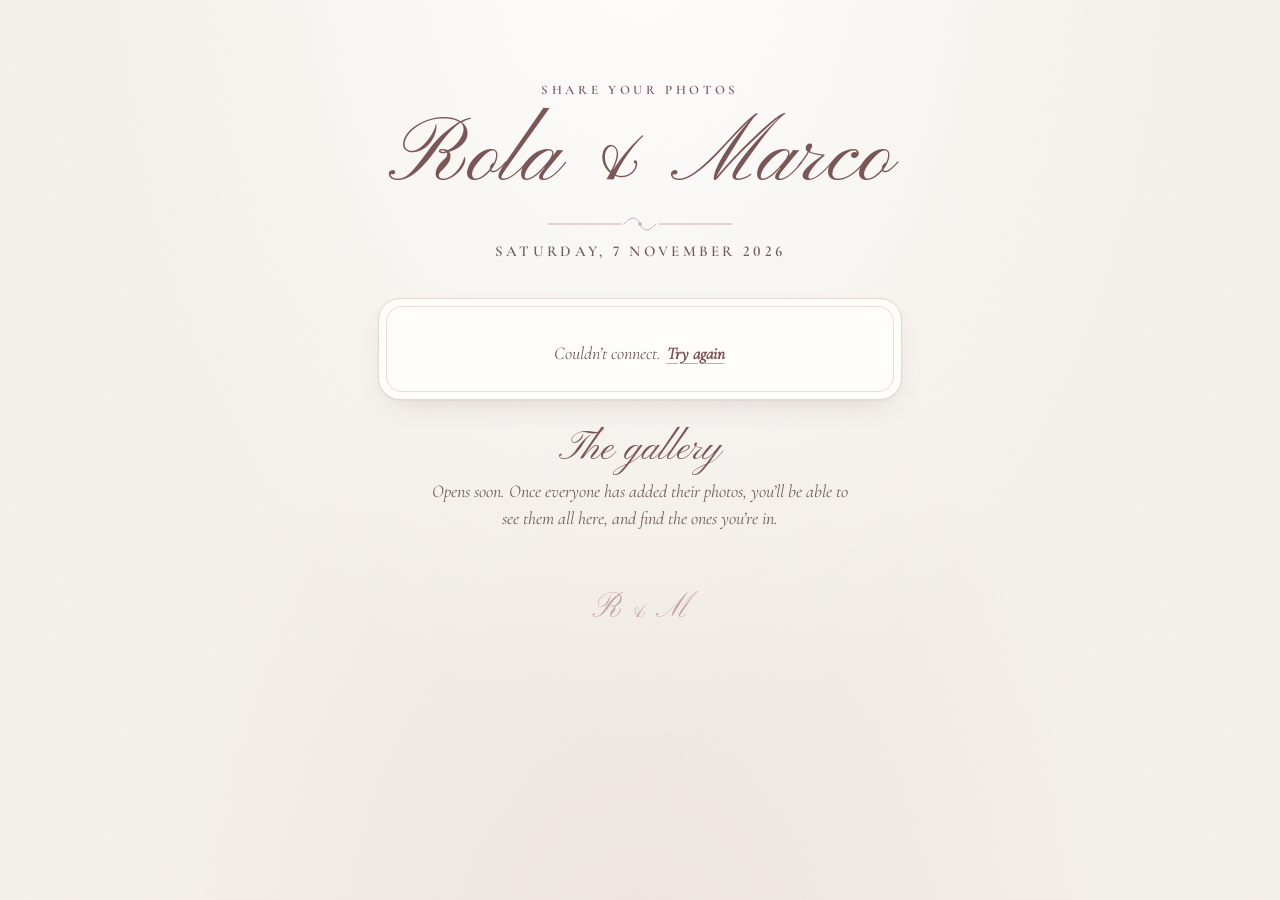
==== photos/index.html @ 6850e39b "Photo sharing page" ====
<!doctype html>
<html lang="en">
<head>
  <meta charset="utf-8">
  <meta name="viewport" content="width=device-width, initial-scale=1, viewport-fit=cover">
  <meta name="robots" content="noindex, nofollow">
  <meta name="theme-color" content="#F6F2EC">
  <title>Rola &amp; Marco · Share your photos</title>
  <link rel="icon" href="data:image/svg+xml,%3Csvg xmlns='http://www.w3.org/2000/svg' viewBox='0 0 64 64'%3E%3Ccircle cx='32' cy='32' r='30' fill='%23F6F2EC' stroke='%237A5656' stroke-width='2'/%3E%3Ctext x='32' y='42' font-family='Georgia,serif' font-size='26' font-style='italic' text-anchor='middle' fill='%237A5656'%3ER%26amp;M%3C/text%3E%3C/svg%3E">
  <link rel="preload" href="/fonts/pinyon-script-latin-400-normal.woff2" as="font" type="font/woff2" crossorigin>
  <link rel="stylesheet" href="/style.css">
  <link rel="stylesheet" href="/photos/photos.css">
</head>
<body>
  <main class="page">

    <header class="hero">
      <p class="eyebrow">Share your photos</p>
      <h1 class="couple">Rola &amp; Marco</h1>
      <svg class="flourish" viewBox="0 0 240 24" aria-hidden="true">
        <path d="M4 12 H96" /><path d="M144 12 H236" />
        <path d="M100 12 C108 2, 116 2, 120 12 C124 22, 132 22, 140 12" />
        <circle cx="120" cy="12" r="2.2" />
      </svg>
      <p class="date">Saturday, 7 November 2026</p>
    </header>

    <section class="finder share" aria-labelledby="share-title">
      <h2 id="share-title" class="visually-hidden">Upload photos and videos</h2>

      <!-- shown while the page checks whether uploads are open -->
      <p id="state" class="status">One moment…</p>

      <div id="uploader" hidden>
        <p class="lead">You saw the day from angles we never did. Add your photos and videos here, in full quality, so we can relive it together.</p>

        <label for="who" class="search-label">Your name <span class="opt">(optional)</span></label>
        <input id="who" class="text-field" type="text" maxlength="60" autocomplete="name" autocapitalize="words" placeholder="So we know who to thank">

        <input id="picker" class="visually-hidden" type="file" accept="image/*,video/*" multiple>
        <label for="picker" class="pick" id="pick">
          <svg viewBox="0 0 24 24" aria-hidden="true"><path d="M12 16V5M7.5 9.5L12 5l4.5 4.5M5 19h14"/></svg>
          <span id="pick-label">Choose photos &amp; videos</span>
        </label>
        <p class="fine" id="fine">Pick as many as you like. Please keep this page open until everything shows a tick.</p>

        <div id="summary" class="summary" hidden>
          <div class="summary-bar"><span id="summary-fill"></span></div>
          <p id="summary-text" aria-live="polite"></p>
        </div>

        <ul id="queue" class="queue"></ul>

        <div id="thanks" class="thanks" hidden>
          <p class="thanks-title">Thank you!</p>
          <p id="thanks-text"></p>
        </div>
      </div>
    </section>

    <section class="panel">
      <h2 class="panel-title">The gallery</h2>
      <p class="soon" id="soon">Opens soon. Once everyone has added their photos, you’ll be able to see them all here, and find the ones you’re in.</p>
    </section>

    <footer class="foot">
      <a class="monogram-link" href="/" aria-label="Back to the wedding page">R <span>&amp;</span> M</a>
    </footer>
  </main>

  <noscript><p class="noscript">Please enable JavaScript to share your photos.</p></noscript>
  <script src="/photos/upload.js" defer></script>
</body>
</html>
---- style.css ----
/* ───────── Fonts (self-hosted, work without Google) ───────── */
@font-face { font-family: "Pinyon Script"; font-style: normal; font-weight: 400; font-display: swap;
  src: url("fonts/pinyon-script-latin-400-normal.woff2") format("woff2"); }

@font-face { font-family: "Cormorant Garamond"; font-style: normal; font-weight: 400; font-display: swap;
  src: url("fonts/cormorant-garamond-latin-400-normal.woff2") format("woff2");
  unicode-range: U+0000-00FF, U+0131, U+0152-0153, U+02BB-02BC, U+02C6, U+02DA, U+02DC, U+2000-206F, U+20AC, U+2122, U+2191, U+2193, U+2212, U+2215, U+FEFF, U+FFFD; }
@font-face { font-family: "Cormorant Garamond"; font-style: normal; font-weight: 400; font-display: swap;
  src: url("fonts/cormorant-garamond-latin-ext-400-normal.woff2") format("woff2");
  unicode-range: U+0100-02AF, U+0304, U+0308, U+0329, U+1E00-1E9F, U+1EF2-1EFF, U+2020, U+20A0-20AB, U+20AD-20C0, U+2113, U+2C60-2C7F, U+A720-A7FF; }
@font-face { font-family: "Cormorant Garamond"; font-style: normal; font-weight: 500; font-display: swap;
  src: url("fonts/cormorant-garamond-latin-500-normal.woff2") format("woff2");
  unicode-range: U+0000-00FF, U+0131, U+0152-0153, U+02BB-02BC, U+02C6, U+02DA, U+02DC, U+2000-206F, U+20AC, U+2122, U+2191, U+2193, U+2212, U+2215, U+FEFF, U+FFFD; }
@font-face { font-family: "Cormorant Garamond"; font-style: normal; font-weight: 500; font-display: swap;
  src: url("fonts/cormorant-garamond-latin-ext-500-normal.woff2") format("woff2");
  unicode-range: U+0100-02AF, U+0304, U+0308, U+0329, U+1E00-1E9F, U+1EF2-1EFF, U+2020, U+20A0-20AB, U+20AD-20C0, U+2113, U+2C60-2C7F, U+A720-A7FF; }
@font-face { font-family: "Cormorant Garamond"; font-style: normal; font-weight: 600; font-display: swap;
  src: url("fonts/cormorant-garamond-latin-600-normal.woff2") format("woff2");
  unicode-range: U+0000-00FF, U+0131, U+0152-0153, U+02BB-02BC, U+02C6, U+02DA, U+02DC, U+2000-206F, U+20AC, U+2122, U+2191, U+2193, U+2212, U+2215, U+FEFF, U+FFFD; }
@font-face { font-family: "Cormorant Garamond"; font-style: normal; font-weight: 600; font-display: swap;
  src: url("fonts/cormorant-garamond-latin-ext-600-normal.woff2") format("woff2");
  unicode-range: U+0100-02AF, U+0304, U+0308, U+0329, U+1E00-1E9F, U+1EF2-1EFF, U+2020, U+20A0-20AB, U+20AD-20C0, U+2113, U+2C60-2C7F, U+A720-A7FF; }
@font-face { font-family: "Cormorant Garamond"; font-style: italic; font-weight: 400; font-display: swap;
  src: url("fonts/cormorant-garamond-latin-400-italic.woff2") format("woff2");
  unicode-range: U+0000-00FF, U+0131, U+0152-0153, U+02BB-02BC, U+02C6, U+02DA, U+02DC, U+2000-206F, U+20AC, U+2122, U+2191, U+2193, U+2212, U+2215, U+FEFF, U+FFFD; }
@font-face { font-family: "Cormorant Garamond"; font-style: italic; font-weight: 400; font-display: swap;
  src: url("fonts/cormorant-garamond-latin-ext-400-italic.woff2") format("woff2");
  unicode-range: U+0100-02AF, U+0304, U+0308, U+0329, U+1E00-1E9F, U+1EF2-1EFF, U+2020, U+20A0-20AB, U+20AD-20C0, U+2113, U+2C60-2C7F, U+A720-A7FF; }

/* ───────── Palette ───────── */
:root {
  --paper: #F6F2EC;
  --paper-deep: #EFE8DF;
  --card: #FFFDF9;
  --ink: #3B2F2F;
  --ink-soft: #6E5D5A;
  --mauve: #7A5656;
  --mauve-deep: #5E4040;
  --rose: #C9A9A6;
  --rose-soft: #E9DAD6;
  --line: #E4D8D2;
  --shadow: 0 1px 2px rgba(94, 64, 64, .06), 0 10px 30px -12px rgba(94, 64, 64, .22);
  --radius: 22px;
  --serif: "Cormorant Garamond", "Iowan Old Style", Georgia, "Times New Roman", serif;
  --script: "Pinyon Script", "Snell Roundhand", "Apple Chancery", cursive;
}

*, *::before, *::after { box-sizing: border-box; }
html { -webkit-text-size-adjust: 100%; }
body {
  margin: 0;
  min-height: 100svh;
  color: var(--ink);
  font-family: var(--serif);
  font-weight: 500;
  font-size: 19px;
  line-height: 1.5;
  font-variant-numeric: lining-nums;
  background-color: var(--paper);
  /* soft vignette + fine paper grain */
  background-image:
    radial-gradient(ellipse at 50% -10%, rgba(255,255,255,.9), rgba(255,255,255,0) 60%),
    radial-gradient(ellipse at 50% 120%, rgba(201,169,166,.18), rgba(201,169,166,0) 55%),
    url("data:image/svg+xml,%3Csvg xmlns='http://www.w3.org/2000/svg' width='220' height='220'%3E%3Cfilter id='n'%3E%3CfeTurbulence type='fractalNoise' baseFrequency='.85' numOctaves='3' stitchTiles='stitch'/%3E%3CfeColorMatrix values='0 0 0 0 .45 0 0 0 0 .34 0 0 0 0 .32 0 0 0 .07 0'/%3E%3C/filter%3E%3Crect width='100%25' height='100%25' filter='url(%23n)'/%3E%3C/svg%3E");
}

.page {
  max-width: 560px;
  margin: 0 auto;
  padding: max(28px, env(safe-area-inset-top)) 18px max(32px, env(safe-area-inset-bottom));
}

.visually-hidden {
  position: absolute !important; width: 1px; height: 1px; overflow: hidden;
  clip: rect(0 0 0 0); white-space: nowrap;
}

/* ───────── Hero ───────── */
.hero { text-align: center; padding: 18px 0 10px; }
.eyebrow {
  display: inline-block;
  margin: 0 0 6px;
  font-size: 13px;
  letter-spacing: .28em;
  text-transform: uppercase;
  color: var(--mauve);
  font-weight: 600;
}
.couple {
  margin: 0;
  font-family: var(--script);
  font-weight: 400;
  font-size: clamp(46px, 13.5vw, 92px);
  white-space: nowrap;
  line-height: 1.12;
  color: var(--mauve);
  letter-spacing: .005em;
  padding: 0 .1em;
}
.flourish {
  display: block; width: 190px; height: 20px; margin: 4px auto 6px;
  fill: none; stroke: var(--rose); stroke-width: 1.2; stroke-linecap: round;
}
.flourish circle { fill: var(--rose); stroke: none; }
.date {
  margin: 0;
  font-size: 15px;
  letter-spacing: .22em;
  text-transform: uppercase;
  color: var(--ink-soft);
  font-weight: 600;
  font-variant-numeric: lining-nums;
}
.venue { margin: 4px 0 0; font-style: italic; color: var(--ink-soft); }

/* ───────── Search card ───────── */
.finder {
  margin-top: 26px;
  background: var(--card);
  border: 1px solid var(--line);
  border-radius: var(--radius);
  box-shadow: var(--shadow);
  padding: 22px 18px 20px;
  position: relative;
}
.finder::before {
  /* thin inset frame, like stationery */
  content: ""; position: absolute; inset: 7px;
  border: 1px solid var(--rose-soft); border-radius: calc(var(--radius) - 6px);
  pointer-events: none;
}
.search { position: relative; z-index: 1; }
.search-label {
  display: block; text-align: center;
  font-size: 15px; letter-spacing: .14em; text-transform: uppercase;
  color: var(--mauve); font-weight: 600; margin-bottom: 10px;
}
.search-field { position: relative; }
.search-icon {
  position: absolute; left: 16px; top: 50%; transform: translateY(-50%);
  width: 22px; height: 22px; fill: none; stroke: var(--mauve); stroke-width: 1.7; stroke-linecap: round;
}
#q {
  width: 100%;
  font: inherit;
  font-size: 22px;        /* ≥16px stops iOS from zooming */
  color: var(--ink);
  background: var(--paper);
  border: 1px solid var(--line);
  border-radius: 999px;
  padding: 14px 52px 14px 50px;
  outline: none;
  -webkit-appearance: none; appearance: none;
  transition: border-color .2s, box-shadow .2s, background .2s;
}
#q::placeholder { color: #A8948F; font-style: italic; }
#q::-webkit-search-cancel-button { display: none; }
#q:focus { border-color: var(--rose); background: #fff; box-shadow: 0 0 0 4px rgba(201,169,166,.25); }
.clear {
  position: absolute; right: 8px; top: 50%; transform: translateY(-50%);
  width: 40px; height: 40px; border-radius: 50%;
  border: 0; background: transparent; cursor: pointer;
  display: grid; place-items: center;
}
.clear[hidden] { display: none; }
.clear svg { width: 18px; height: 18px; stroke: var(--ink-soft); stroke-width: 1.8; stroke-linecap: round; }
.clear:focus-visible, .result:focus-visible, .suggestion:focus-visible, .link-btn:focus-visible {
  outline: 2px solid var(--mauve); outline-offset: 2px;
}

.status {
  position: relative; z-index: 1;
  text-align: center; margin: 12px 4px 0;
  color: var(--ink-soft); font-style: italic; font-weight: 400; font-size: 18px;
  min-height: 1.5em;
}
.status:empty { display: none; }

.results { position: relative; z-index: 1; }
.results:empty { display: none; }

/* ───────── Seat card (single match) ───────── */
.seat {
  margin-top: 14px;
  text-align: center;
  padding: 22px 16px 20px;
  border-radius: 18px;
  background:
    linear-gradient(180deg, rgba(233,218,214,.55), rgba(233,218,214,.15));
  border: 1px solid var(--rose-soft);
  animation: rise .45s cubic-bezier(.2,.7,.2,1) both;
}
.seat-hello { margin: 0; font-size: 18px; color: var(--ink-soft); font-style: italic; font-weight: 400; }
.seat-name { margin: 2px 0 10px; font-size: 26px; font-weight: 600; line-height: 1.2; }
.seat-label {
  margin: 0; font-size: 13px; letter-spacing: .3em; text-transform: uppercase;
  color: var(--mauve); font-weight: 600;
}
.seat-number {
  margin: 0; font-size: 88px; line-height: 1; font-weight: 500; color: var(--mauve-deep);
  font-variant-numeric: lining-nums;
}
.seat-number.is-text { font-size: 44px; line-height: 1.15; margin-top: 6px; }
.seat-tablename { margin: 4px 0 0; font-family: var(--script); font-size: 34px; color: var(--mauve); line-height: 1.2; }
.seat-actions { margin-top: 14px; display: flex; justify-content: center; gap: 4px 20px; flex-wrap: wrap; }

.link-btn {
  font: inherit; font-size: 17px; font-weight: 600; color: var(--mauve);
  background: none; border: 0; padding: 6px 2px; cursor: pointer;
  text-decoration: underline; text-decoration-color: var(--rose); text-underline-offset: 4px;
}

/* ───────── Seating plan in the seat card ───────── */
.plan { margin: 16px -12px 0; }
.plan-frame {
  aspect-ratio: 784 / 472; width: 100%;
  border-radius: 14px; overflow: hidden;
  border: 1px solid var(--rose-soft); background: #F6F2EC;
  box-shadow: inset 0 0 0 1px rgba(255,255,255,.6);
}
.plan-frame svg { display: block; width: 100%; height: 100%; }
.plan-svg .num { display: none; }            /* only the guest's own table gets a number (the pin) */
.plan-svg .table { transition: opacity .6s ease; }
.plan-svg.has-active .table:not(.is-active) { opacity: .26; }
.plan-svg .pin-body { fill: var(--mauve-deep); }
.plan-svg .pin-face { fill: var(--mauve-deep); stroke: #FFFDF9; stroke-width: 2.4; }
.plan-svg .pin-num { fill: #fff; font-family: var(--serif); font-weight: 700; font-size: 17px; }
.plan-svg .is-active.reg .top { fill: var(--mauve); stroke: var(--mauve-deep); }
.plan-svg .is-active.high .top { fill: #4E6375; stroke: #33475A; }
.plan-svg .is-active .ch { fill: var(--rose-soft); }
.plan-svg .ring {
  fill: none; stroke: var(--mauve); stroke-width: 3;
  transform-box: fill-box; transform-origin: center;
  animation: ringpulse 2s ease-out infinite;
}
@keyframes ringpulse { 0% { transform: scale(.55); opacity: .9; } 100% { transform: scale(1.35); opacity: 0; } }
.plan-frame { cursor: zoom-in; }
.plan-frame:focus-visible { outline: 2px solid var(--mauve); outline-offset: 2px; }
.plan-overlay {
  position: fixed; inset: 0; z-index: 50;
  display: flex; align-items: center; justify-content: center;
  background: #F6F2EC; animation: rise .25s ease both;
}
.po-inner { flex: none; width: min(96vw, calc(96vh * 784 / 472)); aspect-ratio: 784 / 472; }
.po-inner svg { display: block; width: 100%; height: 100%; }
@media (orientation: portrait) {
  .po-inner { width: min(94vh, calc(94vw * 784 / 472)); transform: rotate(90deg); }
}
.po-close {
  position: fixed; top: max(12px, env(safe-area-inset-top)); right: 12px;
  width: 46px; height: 46px; border-radius: 50%; border: 1px solid var(--line);
  background: var(--card); box-shadow: var(--shadow); cursor: pointer;
  display: grid; place-items: center;
}
.po-close svg { width: 20px; height: 20px; stroke: var(--ink); stroke-width: 1.8; stroke-linecap: round; fill: none; }
html.po-open, html.po-open body { overflow: hidden; }
.po-hint { display: none; position: fixed; left: 0; right: 0; bottom: max(14px, env(safe-area-inset-bottom));
  margin: 0; text-align: center; font-size: 15px; font-style: italic; color: var(--ink-soft); }
@media (orientation: portrait) { .po-hint { display: block; } }
.plan-caption { margin: 8px 0 0; font-size: 15px; font-style: italic; color: var(--ink-soft); }

/* ───────── Result list (several matches) ───────── */
.result-list { list-style: none; margin: 12px 0 0; padding: 0; }
.result-list li + li { margin-top: 8px; }
.result {
  width: 100%;
  display: flex; align-items: center; justify-content: space-between; gap: 12px;
  font: inherit; text-align: left; color: var(--ink);
  background: #fff; border: 1px solid var(--line); border-radius: 14px;
  padding: 12px 14px 12px 18px; cursor: pointer;
  transition: border-color .15s, transform .15s, background .15s;
  animation: rise .3s ease both;
}
.result:hover { border-color: var(--rose); }
.result:active { transform: scale(.99); background: var(--paper); }
.result-name { font-size: 21px; font-weight: 500; line-height: 1.25; }
.result-name mark { background: none; color: var(--mauve); font-weight: 600; }
.result-alias { display: block; font-size: 15px; color: var(--ink-soft); font-style: italic; font-weight: 400; }
.result-table {
  flex: none; text-align: center; min-width: 64px;
  border-left: 1px solid var(--line); padding-left: 12px;
}
.result-table small { display: block; font-size: 11px; letter-spacing: .2em; text-transform: uppercase; color: var(--mauve); font-weight: 600; }
.result-table b { font-variant-numeric: lining-nums; display: block; font-size: 28px; font-weight: 500; line-height: 1.1; color: var(--mauve-deep); }
.result-table b.is-text { font-size: 18px; }
.more-note { text-align: center; margin: 10px 0 0; font-size: 16px; color: var(--ink-soft); font-style: italic; }

/* ───────── Not found / suggestions ───────── */
.notfound { margin-top: 12px; text-align: center; animation: rise .35s ease both; }
.notfound-title { margin: 0; font-size: 22px; font-weight: 600; color: var(--mauve-deep); }
.notfound p { margin: 6px 0 0; }
.suggestions { list-style: none; padding: 0; margin: 12px 0 4px; display: flex; flex-wrap: wrap; gap: 8px; justify-content: center; }
.suggestion {
  font: inherit; font-size: 19px; font-weight: 500; color: var(--mauve-deep);
  background: var(--rose-soft); border: 1px solid transparent; border-radius: 999px;
  padding: 8px 16px; cursor: pointer;
}
.suggestion:hover { border-color: var(--rose); }
.suggestion small { display: block; font-size: 14px; font-style: italic; font-weight: 400; color: var(--ink-soft); }
.tips { list-style: none; padding: 0; margin: 12px auto 0; max-width: 360px; text-align: left; font-size: 17px; color: var(--ink-soft); }
.tips li { padding-left: 20px; position: relative; }
.tips li::before { content: "❧"; position: absolute; left: 0; color: var(--rose); }

/* ───────── Panels (welcome, schedule) ───────── */
.panel {
  margin-top: 26px;
  text-align: center;
  padding: 0 6px;
}
.panel-title {
  margin: 0 0 6px;
  font-family: var(--script); font-weight: 400;
  font-size: 40px; line-height: 1.15; color: var(--mauve);
}
.welcome-text p { margin: 0 0 10px; font-size: 20px; }
.signature { margin: 4px 0 0; font-style: italic; color: var(--mauve); font-weight: 500; }
.info-chips { list-style: none; padding: 0; margin: 14px 0 0; display: flex; flex-wrap: wrap; gap: 8px; justify-content: center; }
.info-chips li {
  font-size: 16px; background: rgba(255,253,249,.8); border: 1px solid var(--line);
  border-radius: 999px; padding: 6px 14px; color: var(--ink-soft);
}
.info-chips b { color: var(--ink); font-weight: 600; }

.timeline { list-style: none; margin: 6px auto 0; padding: 0; max-width: 340px; text-align: left; }
.timeline li {
  display: grid; grid-template-columns: 46px 1fr; column-gap: 14px; align-items: center;
  padding: 5px 0;
}
.timeline li + li { border-top: 1px solid var(--rose-soft); }
.t-icon {
  width: 46px; height: 46px; color: var(--ink-soft);
  fill: none; stroke: currentColor; stroke-width: 1.6; stroke-linecap: round; stroke-linejoin: round;
  border-radius: 50%; padding: 2px;
  transition: background .3s, color .3s;
}
.t-dot { display: block; width: 10px; height: 10px; margin: 0 auto; padding: 0; border: 1.5px solid var(--mauve); }
.t-body { display: flex; align-items: baseline; gap: 10px; flex-wrap: wrap; }
.timeline time {
  flex: none; min-width: 66px; font-size: 17px; font-weight: 600; color: var(--ink);
  font-variant-numeric: lining-nums; white-space: nowrap;
}
.t-title { font-size: 19px; color: var(--mauve); line-height: 1.25; }
.t-note { flex-basis: 100%; font-size: 15px; color: var(--ink-soft); font-style: italic; font-weight: 400; margin-left: 76px; }
.t-now {
  order: 3; font-size: 10px; letter-spacing: .18em; text-transform: uppercase; font-weight: 600;
  color: var(--card); background: var(--mauve); border-radius: 999px; padding: 1px 8px; align-self: center;
}
.timeline li.is-now .t-icon { background: var(--rose-soft); color: var(--mauve-deep); }

/* ───────── Footer ───────── */
.foot { margin-top: 38px; text-align: center; color: var(--ink-soft); font-size: 15px; }
.foot p { margin: 0; }
.monogram {
  margin-top: 10px; font-family: var(--script); font-size: 34px; color: var(--rose);
  background: none; border: 0; padding: 4px 14px; cursor: pointer; line-height: 1.2;
  -webkit-tap-highlight-color: transparent; transition: transform .15s, color .2s;
}
.monogram:active { transform: scale(.92); color: var(--mauve); }
.monogram:focus-visible { outline: 2px solid var(--rose); outline-offset: 2px; border-radius: 10px; }
.credit { margin: 6px auto 0 !important; max-width: 300px; font-size: 13px; font-style: italic; line-height: 1.4; color: var(--ink-soft); opacity: .62; }

/* easter eggs */
.seat-egg { margin: 12px auto 0; max-width: 300px; font-size: 17px; font-style: italic; color: var(--mauve); line-height: 1.4; }
.egg-card { margin-top: 14px; text-align: center; padding: 18px 16px; border-radius: 16px; background: linear-gradient(180deg, rgba(233,218,214,.55), rgba(233,218,214,.15)); border: 1px solid var(--rose-soft); animation: rise .4s ease both; }
.egg-card p { margin: 0; font-size: 19px; font-style: italic; color: var(--mauve-deep); }
.egg-card .egg-mark { font-style: normal; font-size: 22px; color: var(--rose); margin-bottom: 4px; }
.confetti {
  position: fixed; z-index: 60; width: 9px; height: 13px; margin: -6px 0 0 -4px; pointer-events: none;
  animation: confetti 1.9s cubic-bezier(.15,.7,.35,1) both;
}
@keyframes confetti {
  0% { transform: translate(0, 0) rotate(0); opacity: 1; }
  70% { opacity: 1; }
  100% { transform: translate(var(--dx), calc(var(--dy) + 260px)) rotate(var(--rot)); opacity: 0; }
}
.egg-toast {
  position: fixed; z-index: 59; left: 50%; top: 34%;
  width: min(340px, calc(100vw - 32px)); transform: translateX(-50%);
  background: var(--card); border: 1px solid var(--rose-soft); border-radius: 18px; box-shadow: var(--shadow);
  padding: 16px 18px; text-align: center; animation: toastin .45s cubic-bezier(.2,.7,.2,1) both; cursor: pointer;
}
.egg-toast p { margin: 0; font-size: 19px; font-style: italic; color: var(--mauve-deep); line-height: 1.4; }
.egg-toast.is-out { opacity: 0; transition: opacity .5s; }
@keyframes toastin { from { opacity: 0; transform: translate(-50%, 16px); } to { opacity: 1; transform: translate(-50%, 0); } }
.monogram span { font-size: .8em; }

.noscript { text-align: center; padding: 16px; }

/* tap hint on the first name in the list (shown once per visit) */
.result { position: relative; }
.result.hint { animation: hintglow 1.5s ease-in-out 2; border-color: var(--rose); }
@keyframes hintglow {
  0%, 100% { box-shadow: 0 0 0 0 rgba(122,86,86,0); }
  45% { box-shadow: 0 0 0 6px rgba(201,169,166,.45), 0 4px 18px rgba(122,86,86,.18); }
}
.tap-ripple {
  position: absolute; left: 46%; top: 50%; width: 22px; height: 22px; margin: -11px 0 0 -11px;
  border-radius: 50%; background: rgba(122,86,86,.35); pointer-events: none;
  animation: taprip 1.5s ease-out 2;
}
@keyframes taprip {
  0% { transform: scale(.3); opacity: 0; }
  20% { transform: scale(.55); opacity: 1; }
  70% { transform: scale(1.9); opacity: 0; }
  100% { transform: scale(1.9); opacity: 0; }
}

@keyframes rise { from { opacity: 0; transform: translateY(8px); } to { opacity: 1; transform: none; } }

@media (prefers-reduced-motion: reduce) {
  *, *::before, *::after { animation: none !important; transition: none !important; }
}

@media (min-width: 600px) {
  .page { padding-top: 56px; }
  .finder { padding: 28px 30px 26px; }
}
---- photos/photos.css ----
/* Photo sharing pages. Builds on /style.css (fonts, colours, .page, .hero, .finder, .panel). */

.share { padding-top: 24px; }
.lead { position: relative; z-index: 1; margin: 0 6px 18px; text-align: center; font-size: 19px; line-height: 1.45; color: var(--ink); }
.opt { text-transform: none; letter-spacing: 0; font-weight: 400; font-style: italic; color: var(--ink-soft); }
.share .search-label { position: relative; z-index: 1; }

.text-field {
  position: relative; z-index: 1; display: block; width: 100%;
  font: inherit; font-size: 20px; color: var(--ink); text-align: center;
  background: var(--paper); border: 1px solid var(--line); border-radius: 999px;
  padding: 12px 20px; outline: none; -webkit-appearance: none; appearance: none;
  transition: border-color .2s, box-shadow .2s, background .2s;
}
.text-field::placeholder { color: #A8948F; font-style: italic; }
.text-field:focus { border-color: var(--rose); background: #fff; box-shadow: 0 0 0 4px rgba(201,169,166,.25); }

.pick {
  position: relative; z-index: 1; margin-top: 14px;
  display: flex; align-items: center; justify-content: center; gap: 10px;
  min-height: 60px; padding: 14px 20px; border-radius: 999px; cursor: pointer;
  background: var(--mauve); color: #fff; font-size: 21px; font-weight: 600; letter-spacing: .01em;
  box-shadow: 0 8px 20px -10px rgba(94,64,64,.6);
  transition: background .2s, transform .12s;
  -webkit-tap-highlight-color: transparent;
}
.pick:hover { background: var(--mauve-deep); }
.pick:active { transform: scale(.985); }
.pick svg { width: 24px; height: 24px; fill: none; stroke: currentColor; stroke-width: 1.8; stroke-linecap: round; stroke-linejoin: round; flex: none; }
#picker:focus-visible + .pick { outline: 2px solid var(--mauve-deep); outline-offset: 3px; }
.pick.is-drop { background: var(--mauve-deep); box-shadow: 0 0 0 5px rgba(201,169,166,.5); }
.pick.is-quiet { background: transparent; color: var(--mauve); border: 1.5px solid var(--rose); box-shadow: none; }
.pick.is-quiet:hover { background: var(--rose-soft); }

.fine { position: relative; z-index: 1; margin: 12px 6px 0; text-align: center; font-size: 16px; font-style: italic; color: var(--ink-soft); line-height: 1.4; }
.fine.is-warn { color: var(--mauve-deep); font-style: normal; font-weight: 600; }

/* overall progress */
.summary { position: relative; z-index: 1; margin-top: 18px; text-align: center; }
.summary-bar { height: 8px; border-radius: 999px; background: var(--rose-soft); overflow: hidden; }
.summary-bar span { display: block; height: 100%; width: 0; border-radius: 999px; background: var(--mauve); transition: width .35s ease; }
.summary p { margin: 8px 0 0; font-size: 17px; color: var(--ink-soft); font-variant-numeric: lining-nums tabular-nums; }

/* the list of chosen files */
.queue { position: relative; z-index: 1; list-style: none; margin: 14px 0 0; padding: 0; }
.queue:empty { display: none; }
.q-item {
  display: grid; grid-template-columns: 54px 1fr auto; align-items: center; column-gap: 12px;
  padding: 8px 4px; border-top: 1px solid var(--rose-soft);
}
.q-thumb {
  width: 54px; height: 54px; border-radius: 10px; background: var(--paper-deep) center/cover no-repeat;
  display: grid; place-items: center; overflow: hidden; position: relative;
}
.q-thumb svg { width: 22px; height: 22px; fill: none; stroke: var(--rose); stroke-width: 1.6; stroke-linecap: round; stroke-linejoin: round; }
.q-thumb.has-img svg { display: none; }
.q-thumb.is-video.has-img::after {
  content: ""; position: absolute; inset: 0; background:
    url("data:image/svg+xml,%3Csvg xmlns='http://www.w3.org/2000/svg' viewBox='0 0 24 24'%3E%3Ccircle cx='12' cy='12' r='9' fill='rgba(59,47,47,.55)'/%3E%3Cpath d='M10 8.2v7.6l6-3.8z' fill='%23fff'/%3E%3C/svg%3E") center/26px no-repeat;
}
.q-main { min-width: 0; }
.q-name { display: block; font-size: 17px; line-height: 1.25; white-space: nowrap; overflow: hidden; text-overflow: ellipsis; }
.q-sub { display: block; font-size: 14px; color: var(--ink-soft); font-variant-numeric: lining-nums tabular-nums; }
.q-bar { display: block; height: 4px; margin-top: 5px; border-radius: 999px; background: var(--rose-soft); overflow: hidden; }
.q-bar span { display: block; height: 100%; width: 0; background: var(--mauve); border-radius: 999px; transition: width .25s linear; }
.q-item.is-done .q-bar, .q-item.is-skip .q-bar, .q-item.is-wait .q-bar, .q-item.is-fail .q-bar { visibility: hidden; }
.q-item.is-fail .q-bar span { background: #B4675F; }
.q-item.is-fail .q-sub { color: #9A4A43; }
.q-state { width: 34px; height: 34px; display: grid; place-items: center; }
.q-state svg { width: 22px; height: 22px; fill: none; stroke: var(--mauve); stroke-width: 2; stroke-linecap: round; stroke-linejoin: round; }
.q-item.is-wait .q-state svg { stroke: var(--rose); }
.q-spin { width: 20px; height: 20px; border-radius: 50%; border: 2.5px solid var(--rose-soft); border-top-color: var(--mauve); animation: spin 0.9s linear infinite; }
.q-retry {
  font: inherit; font-size: 14px; font-weight: 600; color: #fff; background: var(--mauve);
  border: 0; border-radius: 999px; padding: 6px 12px; cursor: pointer;
}
@keyframes spin { to { transform: rotate(360deg); } }
.q-more { text-align: center; padding: 10px 0 0; font-size: 16px; font-style: italic; color: var(--ink-soft); border-top: 1px solid var(--rose-soft); }

.thanks {
  position: relative; z-index: 1; margin-top: 16px; padding: 18px 16px; text-align: center; border-radius: 18px;
  background: linear-gradient(180deg, rgba(233,218,214,.55), rgba(233,218,214,.15)); border: 1px solid var(--rose-soft);
  animation: rise .45s cubic-bezier(.2,.7,.2,1) both;
}
.thanks p { margin: 4px 0 0; font-size: 19px; }
.thanks .thanks-title { margin: 0; font-family: var(--script); font-size: 46px; line-height: 1.1; color: var(--mauve); }

.soon { margin: 0 auto; max-width: 420px; font-size: 18px; color: var(--ink-soft); font-style: italic; }
.monogram-link { display: inline-block; margin-top: 10px; font-family: var(--script); font-size: 34px; color: var(--rose); text-decoration: none; padding: 4px 14px; }
.monogram-link span { font-size: .8em; }

/* ───────── private page ───────── */
.admin .page { max-width: 1040px; }
.a-bar { display: flex; flex-wrap: wrap; gap: 10px 22px; align-items: center; justify-content: center; margin: 6px 0 4px; font-size: 18px; }
.a-bar b { color: var(--mauve-deep); font-weight: 600; font-variant-numeric: lining-nums; }
.a-meter { height: 8px; border-radius: 999px; background: var(--rose-soft); overflow: hidden; max-width: 420px; margin: 10px auto 0; }
.a-meter span { display: block; height: 100%; background: var(--mauve); border-radius: 999px; }
.a-tools { display: flex; flex-wrap: wrap; gap: 10px; justify-content: center; margin: 18px 0 8px; }
.a-btn {
  font: inherit; font-size: 17px; font-weight: 600; color: var(--mauve-deep); background: var(--card);
  border: 1.5px solid var(--rose); border-radius: 999px; padding: 9px 18px; cursor: pointer;
}
.a-btn:hover { background: var(--rose-soft); }
.a-btn.is-on { background: var(--mauve); border-color: var(--mauve); color: #fff; }
.a-btn.is-danger { border-color: #B4675F; color: #9A4A43; }
.a-btn[disabled] { opacity: .45; cursor: default; }
.a-grid { display: grid; grid-template-columns: repeat(auto-fill, minmax(150px, 1fr)); gap: 10px; margin-top: 16px; }
.a-card { position: relative; border-radius: 12px; overflow: hidden; background: var(--paper-deep); border: 1px solid var(--line); }
.a-card.is-picked { outline: 3px solid var(--mauve); outline-offset: -3px; }
.a-pic { display: block; width: 100%; aspect-ratio: 1; object-fit: cover; background: var(--paper-deep); cursor: zoom-in; border: 0; padding: 0; }
.a-pic.is-blank { display: grid; place-items: center; font-size: 14px; font-style: italic; color: var(--ink-soft); }
.a-cap { padding: 6px 8px 8px; font-size: 14px; line-height: 1.3; background: var(--card); }
.a-cap b { display: block; font-weight: 600; white-space: nowrap; overflow: hidden; text-overflow: ellipsis; }
.a-cap span { color: var(--ink-soft); font-variant-numeric: lining-nums; }
.a-tag { position: absolute; left: 6px; top: 6px; font-size: 11px; letter-spacing: .12em; text-transform: uppercase; font-weight: 600; color: #fff; background: rgba(59,47,47,.7); border-radius: 999px; padding: 2px 8px; }
.a-check { position: absolute; right: 6px; top: 6px; width: 26px; height: 26px; accent-color: var(--mauve); cursor: pointer; }
.a-empty { text-align: center; font-style: italic; color: var(--ink-soft); margin-top: 30px; }
.a-view { position: fixed; inset: 0; z-index: 70; background: rgba(40,30,30,.94); display: flex; align-items: center; justify-content: center; padding: 14px; }
.a-view img, .a-view video { max-width: 100%; max-height: 100%; border-radius: 6px; }
.a-view-close { position: fixed; top: 12px; right: 12px; width: 46px; height: 46px; border-radius: 50%; border: 0; background: #fff; font-size: 22px; cursor: pointer; }
.a-view-dl { position: fixed; bottom: 16px; left: 50%; transform: translateX(-50%); color: #fff; background: var(--mauve); border-radius: 999px; padding: 10px 22px; font-weight: 600; text-decoration: none; }
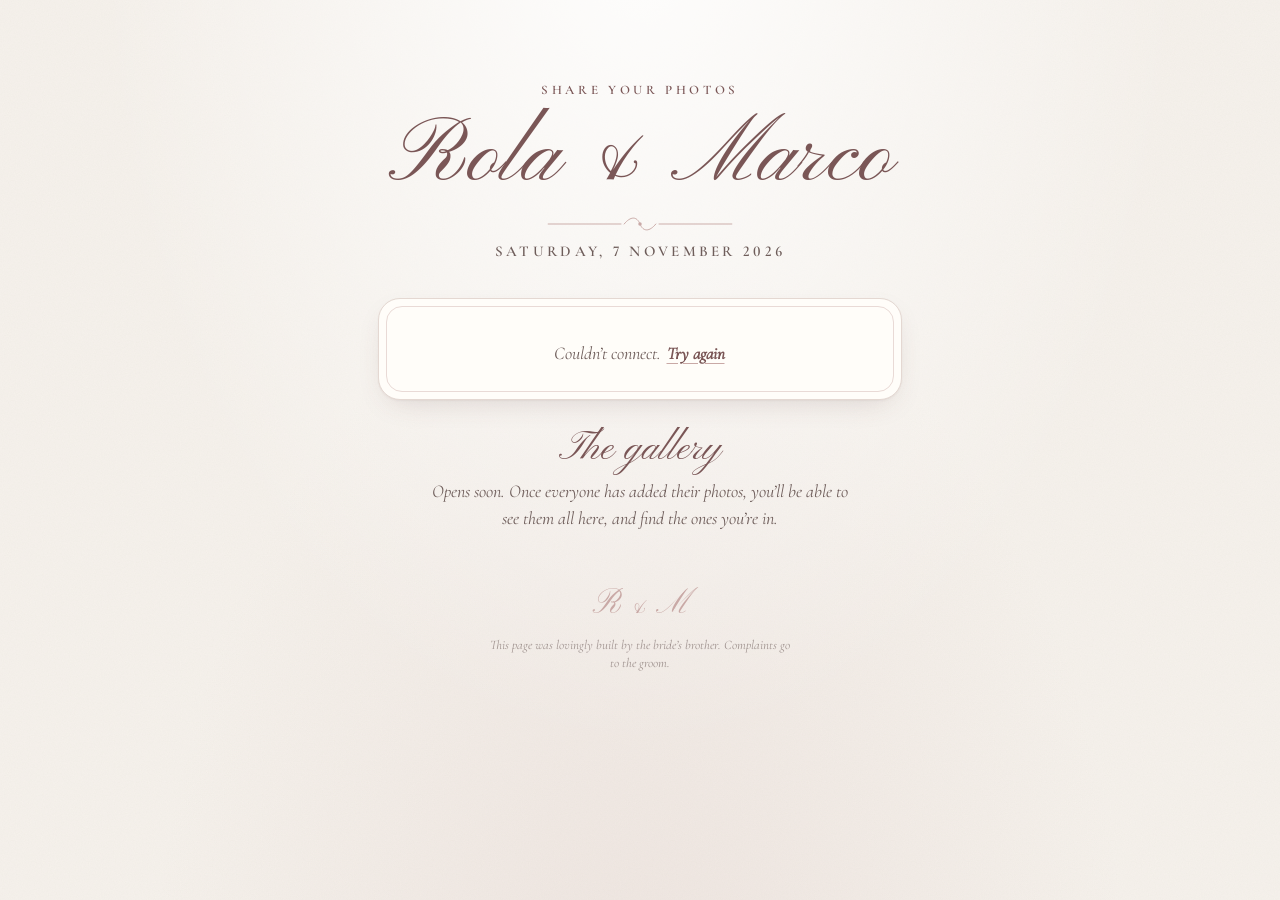
==== commit bae70cf8: "Photo page easter eggs" ====
--- a/photos/index.html
+++ b/photos/index.html
@@ -64,11 +64,13 @@
     </section>
 
     <footer class="foot">
-      <a class="monogram-link" href="/" aria-label="Back to the wedding page">R <span>&amp;</span> M</a>
+      <button type="button" class="monogram-link" id="monogram" aria-label="A note from the bride’s brother">R <span>&amp;</span> M</button>
+      <p class="credit" id="credit"></p>
     </footer>
   </main>
 
   <noscript><p class="noscript">Please enable JavaScript to share your photos.</p></noscript>
   <script src="/photos/upload.js" defer></script>
+  <script src="/photos/eggs.js" defer></script>
 </body>
 </html>
--- a/photos/photos.css
+++ b/photos/photos.css
@@ -86,7 +86,7 @@
 .thanks .thanks-title { margin: 0; font-family: var(--script); font-size: 46px; line-height: 1.1; color: var(--mauve); }
 
 .soon { margin: 0 auto; max-width: 420px; font-size: 18px; color: var(--ink-soft); font-style: italic; }
-.monogram-link { display: inline-block; margin-top: 10px; font-family: var(--script); font-size: 34px; color: var(--rose); text-decoration: none; padding: 4px 14px; }
+.monogram-link { background: none; border: 0; cursor: pointer; -webkit-tap-highlight-color: transparent; display: inline-block; margin-top: 10px; font-family: var(--script); font-size: 34px; color: var(--rose); text-decoration: none; padding: 4px 14px; }
 .monogram-link span { font-size: .8em; }
 
 /* ───────── private page ───────── */
@@ -119,3 +119,6 @@
 .a-view img, .a-view video { max-width: 100%; max-height: 100%; border-radius: 6px; }
 .a-view-close { position: fixed; top: 12px; right: 12px; width: 46px; height: 46px; border-radius: 50%; border: 0; background: #fff; font-size: 22px; cursor: pointer; }
 .a-view-dl { position: fixed; bottom: 16px; left: 50%; transform: translateX(-50%); color: #fff; background: var(--mauve); border-radius: 999px; padding: 10px 22px; font-weight: 600; text-decoration: none; }
+
+.monogram-link:active { transform: scale(.92); color: var(--mauve); }
+.monogram-link:focus-visible { outline: 2px solid var(--rose); outline-offset: 2px; border-radius: 10px; }
